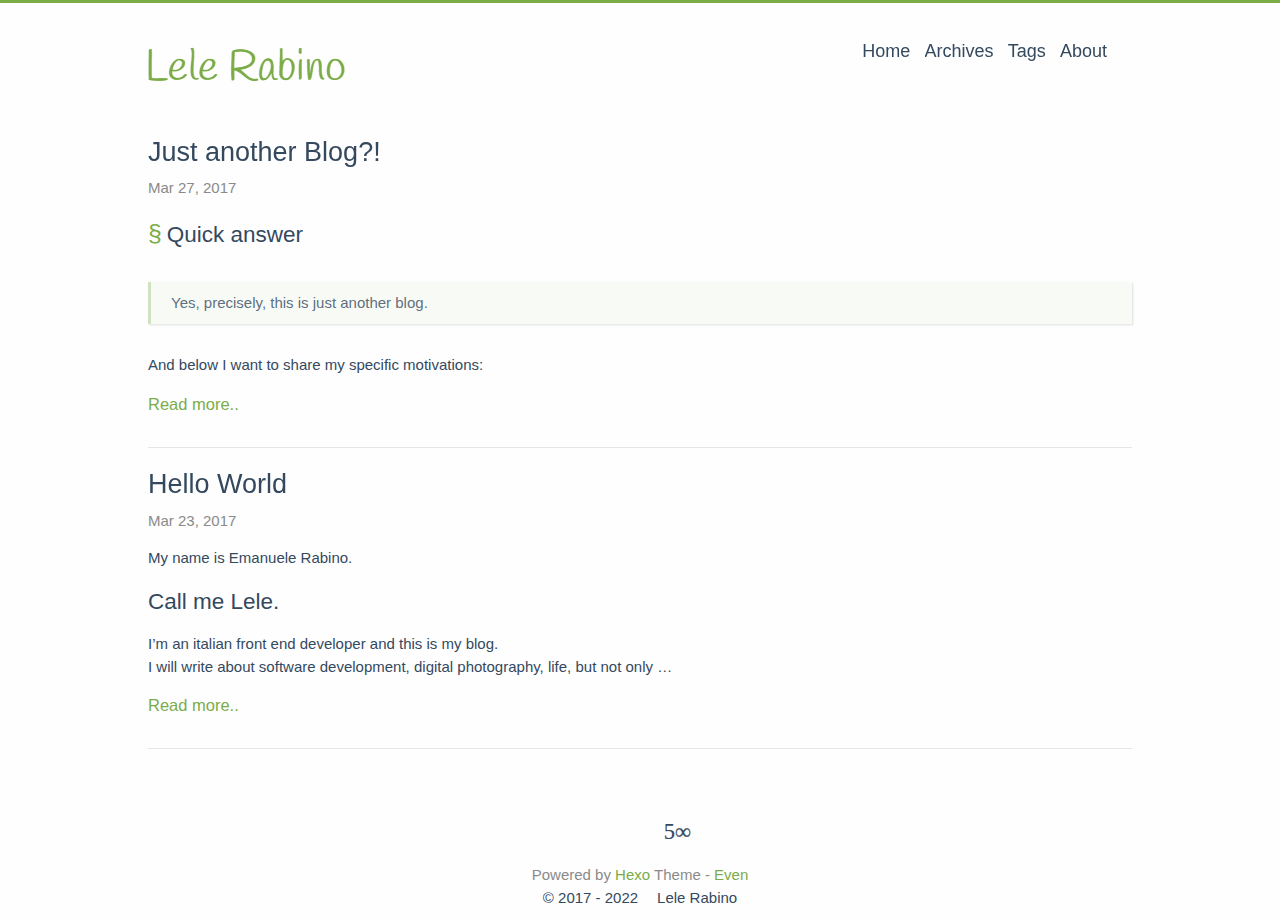
==== index.html @ 045657ed "Site updated: 2022-06-07 11:33:46" ====
<!DOCTYPE html>
<html lang="en">
  <head>
    
<meta charset="UTF-8"/>
<meta http-equiv="X-UA-Compatible" content="IE=edge" />
<meta name="viewport" content="width=device-width, initial-scale=1, maximum-scale=1"/>


<meta http-equiv="Cache-Control" content="no-transform" />
<meta http-equiv="Cache-Control" content="no-siteapp" />



  <meta name="description" content="test description Lele blog"/>







  <link rel="alternate" href="/atom.xml" title="Lele Rabino's Blog" type="application/atom+xml">




  <link rel="shortcut icon" type="image/x-icon" href="/favicons/favicon.ico?v=2.3.x" />
  <link rel="apple-touch-icon" sizes="57x57" href="/favicons/apple-icon-57x57.png?v=2.3.x">
  <link rel="apple-touch-icon" sizes="60x60" href="/favicons/apple-icon-60x60.png?v=2.3.x">
  <link rel="apple-touch-icon" sizes="72x72" href="/favicons/apple-icon-72x72.png?v=2.3.x">
  <link rel="apple-touch-icon" sizes="76x76" href="/favicons/apple-icon-76x76.png?v=2.3.x">
  <link rel="apple-touch-icon" sizes="114x114" href="/favicons/apple-icon-114x114.png?v=2.3.x">
  <link rel="apple-touch-icon" sizes="120x120" href="/favicons/apple-icon-120x120.png?v=2.3.x">
  <link rel="apple-touch-icon" sizes="144x144" href="/favicons/apple-icon-144x144.png?v=2.3.x">
  <link rel="apple-touch-icon" sizes="152x152" href="/favicons/apple-icon-152x152.png?v=2.3.x">
  <link rel="apple-touch-icon" sizes="180x180" href="/favicons/apple-icon-180x180.png?v=2.3.x">
  <link rel="icon" type="image/png" sizes="192x192"  href="/favicons/android-icon-192x192.png?v=2.3.x">
  <link rel="icon" type="image/png" sizes="32x32" href="/favicons/favicon-32x32.png?v=2.3.x">
  <link rel="icon" type="image/png" sizes="96x96" href="/favicons/favicon-96x96.png?v=2.3.x">
  <link rel="icon" type="image/png" sizes="16x16" href="/favicons/favicon-16x16.png?v=2.3.x">
  <link rel="manifest" href="/favicons/manifest.json">
  <meta name="msapplication-TileColor" content="#ffffff">
  <meta name="msapplication-TileImage" content="/favicons/ms-icon-144x144.png">
  <meta name="theme-color" content="#ffffff">



<link rel="canonical" href="https://lelerabino.github.io/"/>


<meta name="description" content="test description Lele blog">
<meta property="og:type" content="website">
<meta property="og:title" content="Lele Rabino&#39;s Blog">
<meta property="og:url" content="https://lelerabino.github.io/index.html">
<meta property="og:site_name" content="Lele Rabino&#39;s Blog">
<meta property="og:description" content="test description Lele blog">
<meta property="og:locale" content="en_US">
<meta property="article:author" content="Lele Rabino">
<meta name="twitter:card" content="summary">


<link rel="stylesheet" type="text/css" href="/css/style.css?v=2.3.x" />



  <link rel="stylesheet" type="text/css" href="/lib/fancybox/jquery.fancybox.css" />





<script>
  var CONFIG = {
    search: true,
    searchPath: "/search.xml",
    fancybox: true,
    toc: true,
  }
</script>




  



    <title> Lele Rabino's Blog </title>
  <meta name="generator" content="Hexo 6.2.0"></head>

  <body><div id="mobile-navbar" class="mobile-navbar">
  <div class="mobile-header-logo">
    <a href="/." class="logo"> <img src="/images/logoSimple.png" alt="Lele Rabino's Blog"></a>
  </div>
  <div class="mobile-navbar-icon">
    <span></span>
    <span></span>
    <span></span>
  </div>
</div>

<nav id="mobile-menu" class="mobile-menu slideout-menu">
  <ul class="mobile-menu-list">
    
      <a href="/">
        <li class="mobile-menu-item">
          
          
            Home
          
        </li>
      </a>
    
      <a href="/archives">
        <li class="mobile-menu-item">
          
          
            Archives
          
        </li>
      </a>
    
      <a href="/tags">
        <li class="mobile-menu-item">
          
          
            Tags
          
        </li>
      </a>
    
      <a href="/about">
        <li class="mobile-menu-item">
          
          
            About
          
        </li>
      </a>
    
  </ul>
</nav>

    <div class="container" id="mobile-panel">
      <header id="header" class="header"><div class="logo-wrapper">
  <a href="/." class="logo"> <img src="/images/logoSimple.png" alt="Lele Rabino's Blog"></a>
</div>

<nav class="site-navbar">
  
    <ul id="menu" class="menu">
      
        <li class="menu-item">
          <a class="menu-item-link" href="/">
            
            
              Home
            
          </a>
        </li>
      
        <li class="menu-item">
          <a class="menu-item-link" href="/archives">
            
            
              Archives
            
          </a>
        </li>
      
        <li class="menu-item">
          <a class="menu-item-link" href="/tags">
            
            
              Tags
            
          </a>
        </li>
      
        <li class="menu-item">
          <a class="menu-item-link" href="/about">
            
            
              About
            
          </a>
        </li>
      
      
        <li class="menu-search">
          <form>
            <i class="iconfont icon-search" id="open-search"></i>
            <input type="text" class="search-input" id="search-input" />
            <i class="iconfont icon-close" id="close-search"></i>
          </form>
        </li>
      
    </ul>
  
</nav>

      </header>

      <main id="main" class="main">
        <div class="content-wrapper">
          <div id="content" class="content">
            
  <section id="posts" class="posts">
    
      
  <article class="post inpost-false">
    <header class="post-header">
      <h1 class="post-title">
        
          <a class="post-link" href="/2017/03/27/just-another-blog/">Just another Blog?!</a>
        
      </h1>

      <div class="post-meta">
        <span class="post-time">
          Mar 27, 2017
        </span>
      </div>
    </header>

    
    

    <div class="post-content">
      
        
        
          
        

        
          <h1 id="Quick-answer"><a href="#Quick-answer" class="headerlink" title="Quick answer"></a>Quick answer</h1><blockquote>
<p>Yes, precisely, this is just another blog.</p>
</blockquote>
<p>And below I want to share my specific motivations:</p>
          <div class="read-more">
            <a href="/2017/03/27/just-another-blog/" class="read-more-link">Read more..</a>
          </div>
        
      
    </div>

    

    
  </article>

    
      
  <article class="post inpost-false">
    <header class="post-header">
      <h1 class="post-title">
        
          <a class="post-link" href="/2017/03/23/hello-world/">Hello World</a>
        
      </h1>

      <div class="post-meta">
        <span class="post-time">
          Mar 23, 2017
        </span>
      </div>
    </header>

    
    

    <div class="post-content">
      
        
        
          
        

        
          <p>My name is Emanuele Rabino.</p>
<p><span class="highlight1">Call me Lele.</span></p>
<p>I’m an italian front end developer and this is my blog.<br>I will write about software development, digital photography, life, but not only …</p>
          <div class="read-more">
            <a href="/2017/03/23/hello-world/" class="read-more-link">Read more..</a>
          </div>
        
      
    </div>

    

    
  </article>

    
  </section>

  
  <nav class="pagination">
    
    
  </nav>


          </div>
          
        </div>  
      </main>

      <footer id="footer" class="footer">

  <div class="social-links">
    
      
        
          <a href="https://www.linkedin.com/in/lelerabino/" class="iconfont icon-linkedin" title="linkedin" target="_blank"></a>
        
      
    
      
        
          <a href="https://github.com/lelerabino" class="iconfont icon-github" title="github" target="_blank"></a>
        
      
    
      
        
          <a href="http://500px.com/lelerabi" class="iconfont icon-500px" title="500px" target="_blank"></a>
        
      
    

    
  </div>


<div class="copyright">
  <span class="power-by">
    Powered by <a class="hexo-link" target="_blank" rel="noopener" href="https://hexo.io/">Hexo</a>
  </span>

    <span class="theme-info">
    Theme -
    <a class="theme-link" target="_blank" rel="noopener" href="https://github.com/ahonn/hexo-theme-even">Even</a>
  </span>

    <span class="copyright-year">
    <a href="/about#copyright">
    
        &copy;
        
            2017 -
        
        2022

        <span class="heart">
      <i class="iconfont icon-heart"></i>
    </span>
    <span class="author">Lele Rabino</span>
    </a>
  </span>
</div>
      </footer>

      <div class="back-to-top" id="back-to-top">
        <i class="iconfont icon-up"></i>
      </div>
    </div>

    


    
  





  
    <script type="text/javascript" src="/lib/jquery/jquery-3.1.1.min.js"></script>
  

  
    <script type="text/javascript" src="/lib/slideout/slideout.js"></script>
  

  
    <script type="text/javascript" src="/lib/fancybox/jquery.fancybox.pack.js"></script>
  


    <script type="text/javascript" src="/js/src/even.js?v=2.3.x"></script>
<script type="text/javascript" src="/js/src/bootstrap.js?v=2.3.x"></script>

    
  <script type="text/html" id="search-result">
    <article class="post">
      <header class="post-header">
        <h1 class="post-title">
          <a href="$url$" class="post-link">
            $title$
          </a>
        </h1>
      </header>
      <div class="post-content">
        $content$
        <div class="read-more">
          <a href="$url$" class="read-more-link">
            Read more..
          </a>
        </div>
      </div>
    </article>
  </script>
  <script type="text/html" id="no-search-result">
    <div class="no-result">
      <h2>No result found!</h2>
    </div>
  </script>
  <script type="text/javascript" src="/js/src/search.js?v=2.3.x"></script>

  </body>
</html>
---- css/style.css ----
@charset "UTF-8";
/*! normalize.css v3.0.2 | MIT License | git.io/normalize */
/**
 * 1. Set default font family to sans-serif.
 * 2. Prevent iOS text size adjust after orientation change, without disabling
 *    user zoom.
 */
html {
  font-family: sans-serif;
  /* 1 */
  -ms-text-size-adjust: 100%;
  /* 2 */
  -webkit-text-size-adjust: 100%;
  /* 2 */ }

/**
 * Remove default margin.
 */
body {
  margin: 0; }

/* HTML5 display definitions
   ========================================================================== */
/**
 * Correct `block` display not defined for any HTML5 element in IE 8/9.
 * Correct `block` display not defined for `details` or `summary` in IE 10/11
 * and Firefox.
 * Correct `block` display not defined for `main` in IE 11.
 */
article,
aside,
details,
figcaption,
figure,
footer,
header,
hgroup,
main,
menu,
nav,
section,
summary {
  display: block; }

/**
 * 1. Correct `inline-block` display not defined in IE 8/9.
 * 2. Normalize vertical alignment of `progress` in Chrome, Firefox, and Opera.
 */
audio,
canvas,
progress,
video {
  display: inline-block;
  /* 1 */
  vertical-align: baseline;
  /* 2 */ }

/**
 * Prevent modern browsers from displaying `audio` without controls.
 * Remove excess height in iOS 5 devices.
 */
audio:not([controls]) {
  display: none;
  height: 0; }

/**
 * Address `[hidden]` styling not present in IE 8/9/10.
 * Hide the `template` element in IE 8/9/11, Safari, and Firefox < 22.
 */
[hidden],
template {
  display: none; }

/* Links
   ========================================================================== */
/**
 * Remove the gray background color from active links in IE 10.
 */
a {
  background-color: transparent; }

/**
 * Improve readability when focused and also mouse hovered in all browsers.
 */
a:active,
a:hover {
  outline: 0; }

/* Text-level semantics
   ========================================================================== */
/**
 * Address styling not present in IE 8/9/10/11, Safari, and Chrome.
 */
abbr[title] {
  border-bottom: 1px dotted; }

/**
 * Address style set to `bolder` in Firefox 4+, Safari, and Chrome.
 */
b,
strong {
  font-weight: bold; }

/**
 * Address styling not present in Safari and Chrome.
 */
dfn {
  font-style: italic; }

/**
 * Address variable `h1` font-size and margin within `section` and `article`
 * contexts in Firefox 4+, Safari, and Chrome.
 */
h1 {
  font-size: 2em;
  margin: 0.67em 0; }

/**
 * Address styling not present in IE 8/9.
 */
mark {
  background: #ff0;
  color: #000; }

/**
 * Address inconsistent and variable font size in all browsers.
 */
small {
  font-size: 80%; }

/**
 * Prevent `sub` and `sup` affecting `line-height` in all browsers.
 */
sub,
sup {
  font-size: 75%;
  line-height: 0;
  position: relative;
  vertical-align: baseline; }

sup {
  top: -0.5em; }

sub {
  bottom: -0.25em; }

/* Embedded content
   ========================================================================== */
/**
 * Remove border when inside `a` element in IE 8/9/10.
 */
img {
  border: 0; }

/**
 * Correct overflow not hidden in IE 9/10/11.
 */
svg:not(:root) {
  overflow: hidden; }

/* Grouping content
   ========================================================================== */
/**
 * Address margin not present in IE 8/9 and Safari.
 */
figure {
  margin: 1em 40px; }

/**
 * Address differences between Firefox and other browsers.
 */
hr {
  -moz-box-sizing: content-box;
  box-sizing: content-box;
  height: 0; }

/**
 * Contain overflow in all browsers.
 */
pre {
  overflow: auto; }

/**
 * Address odd `em`-unit font size rendering in all browsers.
 */
code,
kbd,
pre,
samp {
  font-family: monospace, monospace;
  font-size: 1em; }

/* Forms
   ========================================================================== */
/**
 * Known limitation: by default, Chrome and Safari on OS X allow very limited
 * styling of `select`, unless a `border` property is set.
 */
/**
 * 1. Correct color not being inherited.
 *    Known issue: affects color of disabled elements.
 * 2. Correct font properties not being inherited.
 * 3. Address margins set differently in Firefox 4+, Safari, and Chrome.
 */
button,
input,
optgroup,
select,
textarea {
  color: inherit;
  /* 1 */
  font: inherit;
  /* 2 */
  margin: 0;
  /* 3 */ }

/**
 * Address `overflow` set to `hidden` in IE 8/9/10/11.
 */
button {
  overflow: visible; }

/**
 * Address inconsistent `text-transform` inheritance for `button` and `select`.
 * All other form control elements do not inherit `text-transform` values.
 * Correct `button` style inheritance in Firefox, IE 8/9/10/11, and Opera.
 * Correct `select` style inheritance in Firefox.
 */
button,
select {
  text-transform: none; }

/**
 * 1. Avoid the WebKit bug in Android 4.0.* where (2) destroys native `audio`
 *    and `video` controls.
 * 2. Correct inability to style clickable `input` types in iOS.
 * 3. Improve usability and consistency of cursor style between image-type
 *    `input` and others.
 */
button,
html input[type="button"],
input[type="reset"],
input[type="submit"] {
  -webkit-appearance: button;
  /* 2 */
  cursor: pointer;
  /* 3 */ }

/**
 * Re-set default cursor for disabled elements.
 */
button[disabled],
html input[disabled] {
  cursor: default; }

/**
 * Remove inner padding and border in Firefox 4+.
 */
button::-moz-focus-inner,
input::-moz-focus-inner {
  border: 0;
  padding: 0; }

/**
 * Address Firefox 4+ setting `line-height` on `input` using `!important` in
 * the UA stylesheet.
 */
input {
  line-height: normal; }

/**
 * It's recommended that you don't attempt to style these elements.
 * Firefox's implementation doesn't respect box-sizing, padding, or width.
 *
 * 1. Address box sizing set to `content-box` in IE 8/9/10.
 * 2. Remove excess padding in IE 8/9/10.
 */
input[type="checkbox"],
input[type="radio"] {
  box-sizing: border-box;
  /* 1 */
  padding: 0;
  /* 2 */ }

/**
 * Fix the cursor style for Chrome's increment/decrement buttons. For certain
 * `font-size` values of the `input`, it causes the cursor style of the
 * decrement button to change from `default` to `text`.
 */
input[type="number"]::-webkit-inner-spin-button,
input[type="number"]::-webkit-outer-spin-button {
  height: auto; }

/**
 * 1. Address `appearance` set to `searchfield` in Safari and Chrome.
 * 2. Address `box-sizing` set to `border-box` in Safari and Chrome
 *    (include `-moz` to future-proof).
 */
input[type="search"] {
  -webkit-appearance: textfield;
  /* 1 */
  -moz-box-sizing: content-box;
  -webkit-box-sizing: content-box;
  /* 2 */
  box-sizing: content-box; }

/**
 * Remove inner padding and search cancel button in Safari and Chrome on OS X.
 * Safari (but not Chrome) clips the cancel button when the search input has
 * padding (and `textfield` appearance).
 */
input[type="search"]::-webkit-search-cancel-button,
input[type="search"]::-webkit-search-decoration {
  -webkit-appearance: none; }

/**
 * Define consistent border, margin, and padding.
 */
fieldset {
  border: 1px solid #c0c0c0;
  margin: 0 2px;
  padding: 0.35em 0.625em 0.75em; }

/**
 * 1. Correct `color` not being inherited in IE 8/9/10/11.
 * 2. Remove padding so people aren't caught out if they zero out fieldsets.
 */
legend {
  border: 0;
  /* 1 */
  padding: 0;
  /* 2 */ }

/**
 * Remove default vertical scrollbar in IE 8/9/10/11.
 */
textarea {
  overflow: auto; }

/**
 * Don't inherit the `font-weight` (applied by a rule above).
 * NOTE: the default cannot safely be changed in Chrome and Safari on OS X.
 */
optgroup {
  font-weight: bold; }

/* Tables
   ========================================================================== */
/**
 * Remove most spacing between table cells.
 */
table {
  border-collapse: collapse;
  border-spacing: 0; }

td,
th {
  padding: 0; }

html {
  font-size: 15px;
  box-sizing: border-box; }

body {
  padding: 0;
  margin: 0;
  font-family: Helvetica, sans-serif;
  font-weight: normal;
  -webkit-font-smoothing: antialiased;
  -moz-osx-font-smoothing: grayscale;
  line-height: 1.5;
  color: #34495e;
  background: #fefefe;
  scroll-behavior: smooth;
  border-top: 3px solid #7bac48; }

@media screen and (max-width: 1024px) {
  body {
    border-top: 0; } }

::selection {
  background: #7bac48;
  color: #fff; }

img {
  max-width: 100%;
  height: auto;
  display: inline-block;
  vertical-align: middle; }

a {
  color: #34495e;
  text-decoration: none; }

h1 {
  font-size: 1.5rem;
  font-family: Helvetica, sans-serif; }

h2 {
  font-size: 1.4rem;
  font-family: Helvetica, sans-serif; }

h3 {
  font-size: 1.3rem;
  font-family: Helvetica, sans-serif; }

h4 {
  font-size: 1.2rem;
  font-family: Helvetica, sans-serif; }

h5 {
  font-size: 1.1rem;
  font-family: Helvetica, sans-serif; }

h6 {
  font-size: 1rem;
  font-family: Helvetica, sans-serif; }

.container {
  margin: 0 auto;
  width: 1024px; }

@media screen and (max-width: 1024px) {
  .container {
    width: 100%;
    box-shadow: -1px -5px 5px #cacaca; } }

.content-wrapper {
  padding: 0 20px; }

.video-container {
  position: relative;
  padding-bottom: 56.25%;
  /* 16:9 */
  padding-top: 25px;
  height: 0; }

.video-container iframe {
  position: absolute;
  top: 0;
  left: 0;
  width: 100%;
  height: 100%; }

.header {
  padding: 20px 20px; }
  .header:before, .header:after {
    content: " ";
    display: table; }
  .header:after {
    clear: both; }
  .header .logo-wrapper {
    float: left; }
    .header .logo-wrapper .logo {
      font-size: 48px;
      font-family: "sans-serif"; }
  @media screen and (max-width: 1024px) {
    .header .logo-wrapper {
      display: none; } }
  .header .site-navbar {
    float: right; }
    .header .site-navbar .menu {
      display: inline-block;
      position: relative;
      padding-left: 0;
      padding-right: 25px;
      font-family: Helvetica, sans-serif; }
      .header .site-navbar .menu .menu-item {
        display: inline-block;
        display: inline-block;
        vertical-align: middle;
        transform: translateZ(0);
        backface-visibility: hidden;
        box-shadow: 0 0 1px transparent;
        position: relative;
        overflow: hidden; }
        .header .site-navbar .menu .menu-item + .menu-item {
          margin-left: 10px; }
        .header .site-navbar .menu .menu-item:before {
          content: '';
          position: absolute;
          z-index: -1;
          height: 2px;
          bottom: 0;
          left: 51%;
          right: 51%;
          background: #7bac48;
          transition-duration: 0.2s;
          transition-property: right, left;
          transition-timing-function: ease-out; }
        .header .site-navbar .menu .menu-item.active:before, .header .site-navbar .menu .menu-item:active:before, .header .site-navbar .menu .menu-item:focus:before, .header .site-navbar .menu .menu-item:hover:before {
          right: 0;
          left: 0; }
      .header .site-navbar .menu .menu-search {
        display: inline-block;
        position: absolute;
        top: 0;
        right: 0;
        width: 1em;
        height: 1.5em;
        background: #fefefe;
        overflow: hidden;
        transition-duration: 0.2s;
        transition-property: width;
        transition-timing-function: ease-out; }
        .header .site-navbar .menu .menu-search .search-input {
          width: calc(100% - 45px);
          height: 100%;
          border: 0;
          outline: 0; }
        .header .site-navbar .menu .menu-search.expanded {
          width: 101%;
          height: 100%;
          padding-left: 5px;
          margin: 0;
          border: 1px solid #e6e6e6;
          border-radius: 50px;
          box-sizing: border-box; }
      .header .site-navbar .menu .menu-item-link {
        font-size: 18px; }
  @media screen and (max-width: 1024px) {
    .header .site-navbar {
      display: none; } }

@media screen and (max-width: 1024px) {
  .header {
    padding: 50px 0 0;
    text-align: center; } }

.posts {
  margin-bottom: 20px;
  border-bottom: 1px solid #e6e6e6; }

.post {
  padding: 1em 0 2em; }
  .post + .post {
    border-top: 1px solid #e6e6e6; }
  .post .post-header .post-title {
    margin: 0;
    font-size: 27px;
    font-weight: 400;
    font-family: Helvetica, sans-serif; }
  .post .post-header .post-link {
    display: inline-block;
    vertical-align: middle;
    transform: translateZ(0);
    backface-visibility: hidden;
    box-shadow: 0 0 1px transparent;
    position: relative;
    overflow: hidden; }
    .post .post-header .post-link:before {
      content: '';
      position: absolute;
      z-index: -1;
      height: 2px;
      bottom: 0;
      left: 51%;
      right: 51%;
      background: #7bac48;
      transition-duration: 0.2s;
      transition-property: right, left;
      transition-timing-function: ease-out; }
    .post .post-header .post-link.active:before, .post .post-header .post-link:active:before, .post .post-header .post-link:focus:before, .post .post-header .post-link:hover:before {
      right: 0;
      left: 0; }
  .post .post-header .post-meta {
    margin-top: 5px; }
    .post .post-header .post-meta .post-time {
      color: #8a8a8a; }
  .post .post-toc {
    position: absolute;
    width: 200px;
    margin-left: 1024px;
    padding: 10px;
    font-family: Helvetica, sans-serif;
    border-radius: 5px;
    background: rgba(245, 244, 250, 0.6);
    box-shadow: 1px 1px 2px rgba(0, 0, 0, 0.125);
    word-wrap: break-word;
    box-sizing: border-box;
    max-height: calc(100% - 40px);
    overflow-y: auto; }
    .post .post-toc .post-toc-title {
      margin: 0 10px;
      font-size: 20px;
      font-weight: 400;
      text-transform: uppercase; }
    .post .post-toc .post-toc-content {
      font-size: 14px; }
      .post .post-toc .post-toc-content .toc,
      .post .post-toc .post-toc-content .toc-child {
        list-style: square; }
      .post .post-toc .post-toc-content .toc {
        margin: 10px 0;
        padding-left: 20px; }
        .post .post-toc .post-toc-content .toc .toc-child {
          padding-left: 15px; }
      .post .post-toc .post-toc-content .toc-link.active {
        color: #7bac48; }
  @media screen and (max-width: 1024px) {
    .post .post-toc {
      display: none; } }
  .post .post-content h1 {
    font-weight: 400;
    font-family: Helvetica, sans-serif; }
  .post .post-content h2 {
    font-weight: 400;
    font-family: Helvetica, sans-serif; }
  .post .post-content h3 {
    font-weight: 400;
    font-family: Helvetica, sans-serif; }
  .post .post-content h4 {
    font-weight: 400;
    font-family: Helvetica, sans-serif; }
  .post .post-content h5 {
    font-weight: 400;
    font-family: Helvetica, sans-serif; }
  .post .post-content h6 {
    font-weight: 400;
    font-family: Helvetica, sans-serif; }
  .post .post-content .headerlink:hover {
    border-bottom: 0; }
  .post .post-content .headerlink::before {
    content: "§";
    margin-right: 5px;
    font-size: 1.1em;
    color: #7bac48; }
  .post .post-content a {
    color: #7bac48;
    word-break: break-all; }
    .post .post-content a:hover {
      border-bottom: 1px solid #7bac48; }
    .post .post-content a.fancybox {
      border: 0; }
  .post .post-content blockquote {
    margin: 2em 0;
    padding: 10px 20px;
    position: relative;
    color: rgba(52, 73, 94, 0.8);
    background-color: rgba(123, 172, 72, 0.05);
    border-left: 3px solid rgba(123, 172, 72, 0.3);
    box-shadow: 1px 1px 2px rgba(0, 0, 0, 0.125); }
    .post .post-content blockquote p {
      margin: 0; }
  .post .post-content img {
    display: inline-block;
    max-width: 100%; }
  .post .post-content > table {
    max-width: 100%;
    margin: 10px 0;
    border-spacing: 0;
    box-shadow: 2px 2px 3px rgba(0, 0, 0, 0.125); }
    .post .post-content > table th, .post .post-content > table td {
      padding: 5px 15px;
      border: 1px double #ebe9f5; }
  .post .post-content code, .post .post-content pre {
    padding: 7px;
    font-size: 13px;
    font-family: Consolas, Monaco, Menlo, Consolas, monospace;
    background: #f5f4fa; }
  .post .post-content code {
    padding: 3px 5px;
    border-radius: 4px;
    color: #c7254e; }
  .post .post-content .highlight {
    margin: 1em 0;
    border-radius: 5px;
    overflow-x: auto;
    box-shadow: 1px 1px 2px rgba(0, 0, 0, 0.125); }
    .post .post-content .highlight table {
      position: relative; }
      .post .post-content .highlight table::after {
        position: absolute;
        top: 0;
        right: 0;
        left: 0;
        padding: 2px 7px;
        font-size: 13px;
        font-weight: bold;
        color: #cacaca;
        background: #ebe9f5;
        content: 'Code'; }
    .post .post-content .highlight.html > ::after {
      content: "HTML"; }
    .post .post-content .highlight.js > ::after {
      content: "JavaScript"; }
    .post .post-content .highlight.bash > ::after {
      content: "Bash"; }
    .post .post-content .highlight.css > ::after {
      content: "CSS"; }
    .post .post-content .highlight.scss > ::after {
      content: "Scss"; }
    .post .post-content .highlight.java > ::after {
      content: "Java"; }
    .post .post-content .highlight.xml > ::after {
      content: "XML"; }
    .post .post-content .highlight.python > ::after {
      content: "Python"; }
    .post .post-content .highlight.json > ::after {
      content: "JSON"; }
    .post .post-content .highlight.swift > ::after {
      content: "Swift"; }
    .post .post-content .highlight.ruby > ::after {
      content: "Ruby"; }
    .post .post-content .highlight.php > ::after {
      content: "PHP"; }
    .post .post-content .highlight.c > ::after {
      content: "C"; }
    .post .post-content .highlight.cpp > ::after {
      content: "C++"; }
    .post .post-content .highlight.scheme > ::after {
      content: "Scheme"; }
    .post .post-content .highlight.objectivec > ::after {
      content: "Objective-C"; }
    .post .post-content .highlight.yml > ::after {
      content: "YAML"; }
    .post .post-content .highlight.stylus > ::after {
      content: "Stylus"; }
    .post .post-content .highlight.sql > ::after {
      content: "SQL"; }
    .post .post-content .highlight.http > ::after {
      content: "HTTP"; }
    .post .post-content .highlight .code pre {
      margin: 0;
      padding: 30px 10px 10px; }
    .post .post-content .highlight .gutter {
      width: 10px;
      color: #cacaca; }
      .post .post-content .highlight .gutter pre {
        margin: 0;
        padding: 30px 7px 10px; }
    .post .post-content .highlight .line {
      height: 20px; }
    .post .post-content .highlight table, .post .post-content .highlight tr, .post .post-content .highlight td {
      margin: 0;
      padding: 0;
      width: 100%;
      border-collapse: collapse; }
    .post .post-content .highlight .code .comment,
    .post .post-content .highlight .code .quote {
      color: #93a1a1; }
    .post .post-content .highlight .code .keyword,
    .post .post-content .highlight .code .selector-tag,
    .post .post-content .highlight .code .addition {
      color: #859900; }
    .post .post-content .highlight .code .number,
    .post .post-content .highlight .code .string,
    .post .post-content .highlight .code .meta .meta-string,
    .post .post-content .highlight .code .literal,
    .post .post-content .highlight .code .doctag,
    .post .post-content .highlight .code .regexp {
      color: #2aa198; }
    .post .post-content .highlight .code .attribute,
    .post .post-content .highlight .code .attr,
    .post .post-content .highlight .code .variable,
    .post .post-content .highlight .code .template-variable,
    .post .post-content .highlight .code .class .title,
    .post .post-content .highlight .code .type {
      color: #b58900; }
    .post .post-content .highlight .code .symbol,
    .post .post-content .highlight .code .bullet,
    .post .post-content .highlight .code .subst,
    .post .post-content .highlight .code .meta,
    .post .post-content .highlight .code .meta .keyword,
    .post .post-content .highlight .code .selector-attr,
    .post .post-content .highlight .code .selector-pseudo,
    .post .post-content .highlight .code .link {
      color: #cb4b16; }
    .post .post-content .highlight .code .built_in,
    .post .post-content .highlight .code .deletion {
      color: #dc322f; }
  .post .post-content .read-more .read-more-link {
    color: #7bac48;
    font-size: 1.1em;
    font-family: Helvetica, sans-serif; }
    .post .post-content .read-more .read-more-link:hover {
      border-bottom: 1px solid #7bac48; }
  .post .post-copyright {
    margin-top: 20px;
    padding-top: 10px;
    border-top: 1px dashed #e6e6e6; }
    .post .post-copyright .copyright-item {
      margin: 5px 0; }
      .post .post-copyright .copyright-item.lincese {
        font-weight: bold; }
      .post .post-copyright .copyright-item a {
        text-decoration: underline; }
  .post .post-reward {
    margin-top: 20px;
    padding-top: 10px;
    text-align: center;
    border-top: 1px dashed #e6e6e6; }
    .post .post-reward .reward-button {
      margin: 15px 0;
      padding: 3px 7px;
      display: inline-block;
      color: #7bac48;
      border: 1px solid #7bac48;
      border-radius: 5px;
      cursor: pointer; }
      .post .post-reward .reward-button:hover {
        color: #fefefe;
        background-color: #7bac48;
        transition: 0.5s; }
    .post .post-reward #reward:checked ~ .qr-code {
      display: block; }
    .post .post-reward #reward:checked ~ .reward-button {
      display: none; }
    .post .post-reward .qr-code {
      display: none;
      margin-top: 15px; }
      .post .post-reward .qr-code .qr-code-image {
        display: inline-block;
        min-width: 200px;
        width: 40%; }
      .post .post-reward .qr-code .image {
        width: 200px;
        height: 200px; }
  .post .post-footer {
    margin-top: 20px;
    border-top: 1px solid #e6e6e6;
    font-family: Helvetica, sans-serif; }
    .post .post-footer .post-tags {
      padding: 15px 0; }
      .post .post-footer .post-tags a {
        margin-right: 5px;
        color: #7bac48;
        word-break: break-all; }
        .post .post-footer .post-tags a::before {
          content: '#'; }
    .post .post-footer .post-nav {
      margin: 1em 0; }
      .post .post-footer .post-nav:before, .post .post-footer .post-nav:after {
        content: " ";
        display: table; }
      .post .post-footer .post-nav:after {
        clear: both; }
      .post .post-footer .post-nav .prev,
      .post .post-footer .post-nav .next {
        font-weight: 600;
        font-size: 18px;
        font-family: Helvetica, sans-serif;
        transition-property: transform;
        transition-timing-function: ease-out;
        transition-duration: 0.3s; }
      .post .post-footer .post-nav .prev {
        float: left; }
        .post .post-footer .post-nav .prev:hover {
          color: #7bac48;
          transform: translateX(-4px); }
      .post .post-footer .post-nav .next {
        float: right; }
        .post .post-footer .post-nav .next:hover {
          color: #7bac48;
          transform: translateX(4px); }
      .post .post-footer .post-nav .nav-mobile {
        display: none; }
  @media screen and (max-width: 1024px) {
    .post .post-footer .post-nav .nav-default {
      display: none; }
    .post .post-footer .post-nav .nav-mobile {
      display: inline; } }

.pagination {
  margin: 2em 0; }
  .pagination:before, .pagination:after {
    content: " ";
    display: table; }
  .pagination:after {
    clear: both; }
  .pagination .prev,
  .pagination .next {
    font-weight: 600;
    font-size: 20px;
    font-family: Helvetica, sans-serif;
    transition-property: transform;
    transition-timing-function: ease-out;
    transition-duration: 0.3s; }
  .pagination .prev {
    float: left; }
    .pagination .prev:hover {
      color: #7bac48;
      transform: translateX(-4px); }
  .pagination .next {
    float: right; }
    .pagination .next:hover {
      color: #7bac48;
      transform: translateX(4px); }

.footer {
  margin-top: 2em; }
  .footer .social-links {
    text-align: center; }
    .footer .social-links .iconfont {
      font-size: 30px; }
      .footer .social-links .iconfont + .iconfont {
        margin-left: 10px; }
      .footer .social-links .iconfont:hover {
        color: #7bac48; }
  .footer .copyright {
    margin: 10px 0;
    color: #8a8a8a;
    text-align: center;
    font-family: Helvetica, sans-serif; }
    .footer .copyright .hexo-link,
    .footer .copyright .theme-link {
      color: #7bac48; }
    .footer .copyright .copyright-year {
      display: block; }
      .footer .copyright .copyright-year .heart {
        font-size: 14px; }

.archive {
  margin: 2em 0px;
  max-width: 550px; }
  .archive .archive-title {
    font-family: Helvetica, sans-serif; }
    .archive .archive-title.tag, .archive .archive-title.category {
      margin: 15px 0; }
    .archive .archive-title .archive-name {
      margin: 0;
      display: inline-block;
      font-weight: 400;
      font-size: 30px;
      line-height: 32px; }
    .archive .archive-title .archive-post-counter {
      margin-left: 5px;
      color: #8a8a8a; }
  .archive .collection-title {
    font-family: Helvetica, sans-serif; }
    .archive .collection-title .archive-year {
      margin: 15px 0;
      font-weight: 400;
      font-size: 28px;
      line-height: 30px; }
  .archive .archive-post {
    padding: 3px 20px;
    border-left: 1px solid #cacaca; }
    .archive .archive-post .archive-post-time {
      margin-right: 10px;
      color: #8a8a8a; }
    .archive .archive-post .archive-post-title .archive-post-link {
      color: #7bac48; }
    .archive .archive-post::first-child {
      margin-top: 10px; }
    .archive .archive-post:hover {
      border-left: 3px solid #7bac48;
      transition: 0.2s ease-out;
      transform: translateX(4px); }
      .archive .archive-post:hover .archive-post-time {
        color: #717171; }
      .archive .archive-post:hover .archive-post-title .archive-post-link {
        color: #618839; }

@media screen and (max-width: 1024px) {
  .archive {
    margin-left: auto;
    margin-right: auto; }
    .archive .archive-title .archive-name {
      font-size: 26px; }
    .archive .collection-title .archive-year {
      margin: 10px 0;
      font-size: 24px; }
    .archive .archive-post {
      padding: 5px 10px; }
      .archive .archive-post .archive-post-time {
        font-size: 13px;
        display: block; } }

.tag-cloud {
  margin: 2em 0 3em;
  text-align: center;
  font-family: Helvetica, sans-serif; }
  .tag-cloud .tag-cloud-title {
    display: inline-block;
    font-size: 18px;
    color: #7bac48;
    border-bottom: 2px solid #7bac48; }
  .tag-cloud .tag-cloud-tags {
    margin: 10px 0; }
    .tag-cloud .tag-cloud-tags a {
      display: inline-block;
      position: relative;
      margin: 5px 10px;
      word-wrap: break-word;
      transition-duration: 0.2s;
      transition-property: transform;
      transition-timing-function: ease-out; }
      .tag-cloud .tag-cloud-tags a:active, .tag-cloud .tag-cloud-tags a:focus, .tag-cloud .tag-cloud-tags a:hover {
        color: #7bac48;
        transform: scale(1.1); }

.categories {
  margin: 2em 0 3em;
  text-align: center;
  font-family: Helvetica, sans-serif; }
  .categories .categories-title {
    display: inline-block;
    font-size: 18px;
    color: #7bac48;
    border-bottom: 2px solid #7bac48; }
  .categories .categories-tags {
    margin: 10px 0; }
    .categories .categories-tags .category-link {
      display: inline-block;
      position: relative;
      margin: 5px 10px;
      word-wrap: break-word;
      transition-duration: 0.2s;
      transition-property: transform;
      transition-timing-function: ease-out; }
      .categories .categories-tags .category-link .category-count {
        display: inline-block;
        position: relative;
        top: -8px;
        right: -2px;
        color: #7bac48;
        font-size: 12px; }
      .categories .categories-tags .category-link:active, .categories .categories-tags .category-link:focus, .categories .categories-tags .category-link:hover {
        color: #7bac48;
        transform: scale(1.1); }

@font-face {
  font-family: 'iconfont';
  /* project id 96542 */
  src: url("//at.alicdn.com/t/font_n3xm3lv282jfw29.eot");
  src: url("//at.alicdn.com/t/font_n3xm3lv282jfw29.eot?#iefix") format("embedded-opentype"), url("//at.alicdn.com/t/font_n3xm3lv282jfw29.woff") format("woff"), url("//at.alicdn.com/t/font_n3xm3lv282jfw29.ttf") format("truetype"), url("//at.alicdn.com/t/font_n3xm3lv282jfw29.svg#iconfont") format("svg"); }

.iconfont {
  font-family: "iconfont" !important;
  font-style: normal;
  -webkit-font-smoothing: antialiased;
  -webkit-text-stroke-width: 0.2px;
  -moz-osx-font-smoothing: grayscale;
  cursor: pointer; }

.icon-linkedin:before {
  content: "\e60d";
  position: relative;
  top: -4px; }

.icon-twitter:before {
  content: "\e600"; }

.icon-weibo:before {
  content: "\e602"; }

.icon-stack-overflow:before {
  content: "\e603";
  font-size: .85em;
  position: relative;
  top: -4px; }

.icon-email:before {
  content: "\e605";
  position: relative;
  top: -2px; }

.icon-facebook:before {
  content: "\e601";
  font-size: .95em;
  position: relative;
  top: -2px; }

.icon-github:before {
  content: "\e606";
  position: relative;
  top: -3px; }

.icon-500px:before {
  content: "5∞";
  font-size: .75em;
  font-family: "Tahoma";
  position: relative;
  top: -3px; }

.icon-rss:before {
  content: "\e604"; }

.icon-google:before {
  content: "\e609"; }

.icon-zhihu:before {
  content: "\e607";
  font-size: .9em;
  position: relative;
  top: -2px; }

.icon-pocket:before {
  content: "\e856"; }

/* Generic Icon */
.icon-heart:before {
  content: "\e608"; }

.icon-right:before {
  content: "\e60a"; }

.icon-left:before {
  content: "\e60b"; }

.icon-up:before {
  content: "\e60c"; }

.icon-search:before {
  content: "\e60e"; }

.icon-close:before {
  content: "\e60f"; }

.slideout-menu {
  position: fixed;
  top: 0;
  left: 0px;
  bottom: 0;
  width: 180px;
  min-height: 100vh;
  overflow-y: hidden;
  -webkit-overflow-scrolling: touch;
  z-index: 0;
  display: none; }

.slideout-panel {
  position: relative;
  z-index: 1;
  background-color: #fefefe;
  min-height: 100vh; }

.slideout-open,
.slideout-open body,
.slideout-open .slideout-panel {
  overflow: hidden; }

.slideout-open .slideout-menu {
  display: block; }

.mobile-navbar {
  display: none;
  position: fixed;
  top: 0;
  left: 0;
  width: 100%;
  height: 50px;
  background: #fefefe;
  box-shadow: 0px 2px 2px #cacaca;
  text-align: center;
  transition: transform 300ms ease;
  z-index: 99; }
  .mobile-navbar.fixed-open {
    transform: translate3d(180px, 0px, 0px); }
  .mobile-navbar .mobile-header-logo {
    display: inline-block;
    margin-right: 50px; }
    .mobile-navbar .mobile-header-logo .logo {
      font-size: 22px;
      line-height: 50px;
      font-family: "sans-serif"; }
  .mobile-navbar .mobile-navbar-icon {
    color: #7bac48;
    height: 50px;
    width: 50px;
    font-size: 24px;
    text-align: center;
    float: left;
    position: relative;
    transition: background 0.5s; }

@keyframes clickfirst {
  0% {
    transform: translateY(6px) rotate(0deg); }
  100% {
    transform: translateY(0) rotate(45deg); } }

@keyframes clickmid {
  0% {
    opacity: 1; }
  100% {
    opacity: 0; } }

@keyframes clicklast {
  0% {
    transform: translateY(-6px) rotate(0deg); }
  100% {
    transform: translateY(0) rotate(-45deg); } }

@keyframes outfirst {
  0% {
    transform: translateY(0) rotate(-45deg); }
  100% {
    transform: translateY(-6px) rotate(0deg); } }

@keyframes outmid {
  0% {
    opacity: 0; }
  100% {
    opacity: 1; } }

@keyframes outlast {
  0% {
    transform: translateY(0) rotate(45deg); }
  100% {
    transform: translateY(6px) rotate(0deg); } }
    .mobile-navbar .mobile-navbar-icon span {
      position: absolute;
      left: calc((100% - 20px) / 2);
      top: calc((100% - 1px) / 2);
      width: 20px;
      height: 1px;
      background-color: #7bac48; }
      .mobile-navbar .mobile-navbar-icon span:nth-child(1) {
        transform: translateY(6px) rotate(0deg); }
      .mobile-navbar .mobile-navbar-icon span:nth-child(3) {
        transform: translateY(-6px) rotate(0deg); }
    .mobile-navbar .mobile-navbar-icon.icon-click span:nth-child(1) {
      animation-duration: 0.5s;
      animation-fill-mode: both;
      animation-name: clickfirst; }
    .mobile-navbar .mobile-navbar-icon.icon-click span:nth-child(2) {
      animation-duration: 0.2s;
      animation-fill-mode: both;
      animation-name: clickmid; }
    .mobile-navbar .mobile-navbar-icon.icon-click span:nth-child(3) {
      animation-duration: 0.5s;
      animation-fill-mode: both;
      animation-name: clicklast; }
    .mobile-navbar .mobile-navbar-icon.icon-out span:nth-child(1) {
      animation-duration: 0.5s;
      animation-fill-mode: both;
      animation-name: outfirst; }
    .mobile-navbar .mobile-navbar-icon.icon-out span:nth-child(2) {
      animation-duration: 0.2s;
      animation-fill-mode: both;
      animation-name: outmid; }
    .mobile-navbar .mobile-navbar-icon.icon-out span:nth-child(3) {
      animation-duration: 0.5s;
      animation-fill-mode: both;
      animation-name: outlast; }

.mobile-menu {
  background-color: rgba(245, 244, 250, 0.5); }
  .mobile-menu .mobile-menu-list {
    position: relative;
    list-style: none;
    margin-top: 50px;
    padding: 0;
    border-top: 1px solid #f5f4fa; }
    .mobile-menu .mobile-menu-list .mobile-menu-item {
      padding: 10px 30px;
      border-bottom: 1px solid #f5f4fa; }
    .mobile-menu .mobile-menu-list a {
      font-size: 18px;
      font-family: Helvetica, sans-serif; }
      .mobile-menu .mobile-menu-list a:hover {
        color: #7bac48; }

@media screen and (max-width: 1024px) {
  .mobile-navbar {
    display: block; } }

.back-to-top {
  display: none;
  position: fixed;
  right: 20px;
  bottom: 20px;
  transition-property: transform;
  transition-timing-function: ease-out;
  transition-duration: 0.3s;
  z-index: 10; }
  .back-to-top:hover {
    transform: translateY(-5px); }

@media screen and (max-width: 1024px) {
  .back-to-top {
    display: none !important; } }

.highlight1 {
  font-size: 1.5em; }

.highlight2 {
  font-size: 1.3em; }

.circular--square {
  border-radius: 50%; }

article.post .post-content img.img-post {
  display: none; }

article.post.inpost-true .post-content img.img-post {
  display: inline-block; }
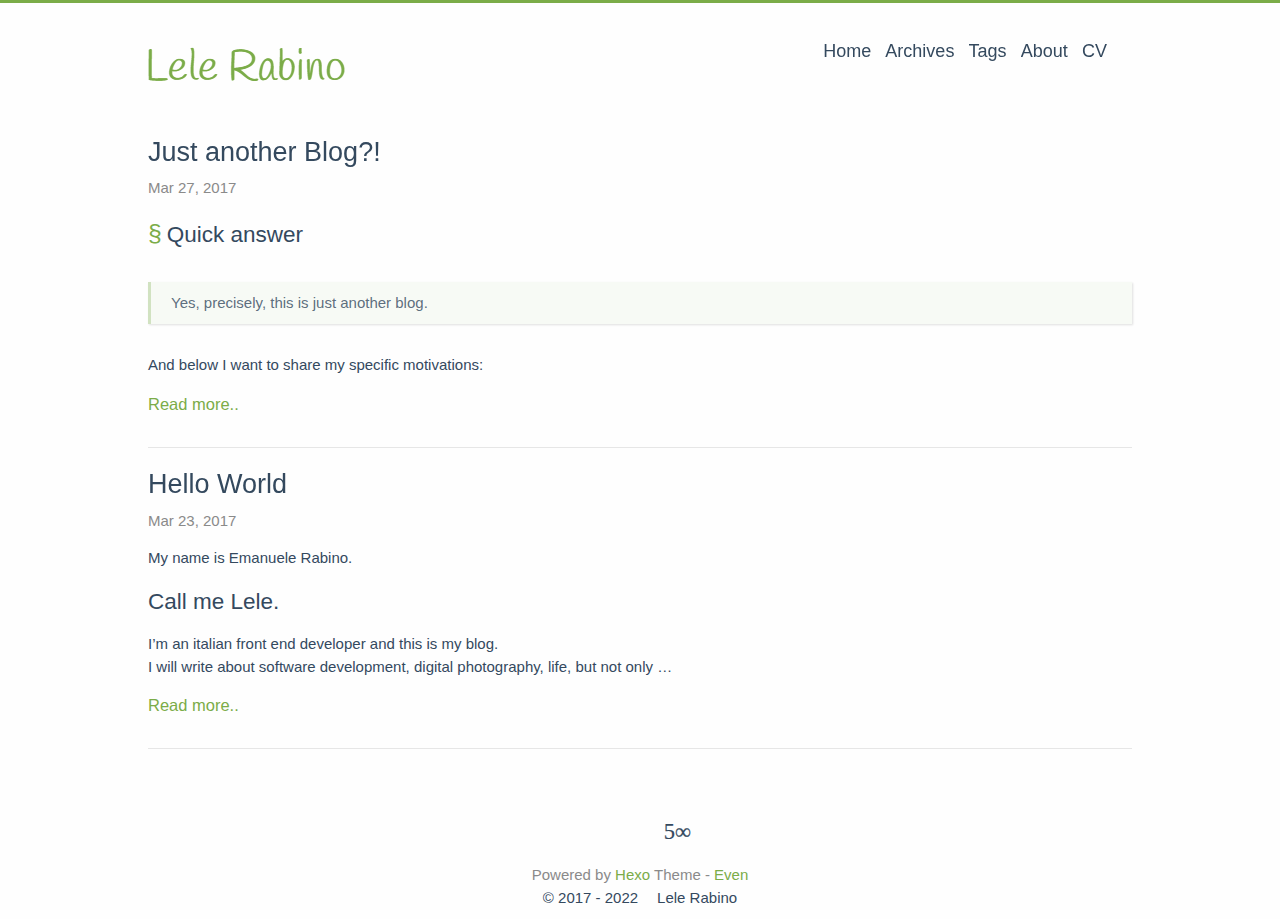
==== commit 5c3c7703: "Site updated: 2022-07-11 10:22:12" ====
--- a/index.html
+++ b/index.html
@@ -139,6 +139,15 @@
         </li>
       </a>
     
+      <a href="https://lelerabino.github.io/online-cv/">
+        <li class="mobile-menu-item">
+          
+          
+            CV
+          
+        </li>
+      </a>
+    
   </ul>
 </nav>
 
@@ -183,6 +192,15 @@
             
             
               About
+            
+          </a>
+        </li>
+      
+        <li class="menu-item">
+          <a class="menu-item-link" href="https://lelerabino.github.io/online-cv/">
+            
+            
+              CV
             
           </a>
         </li>
